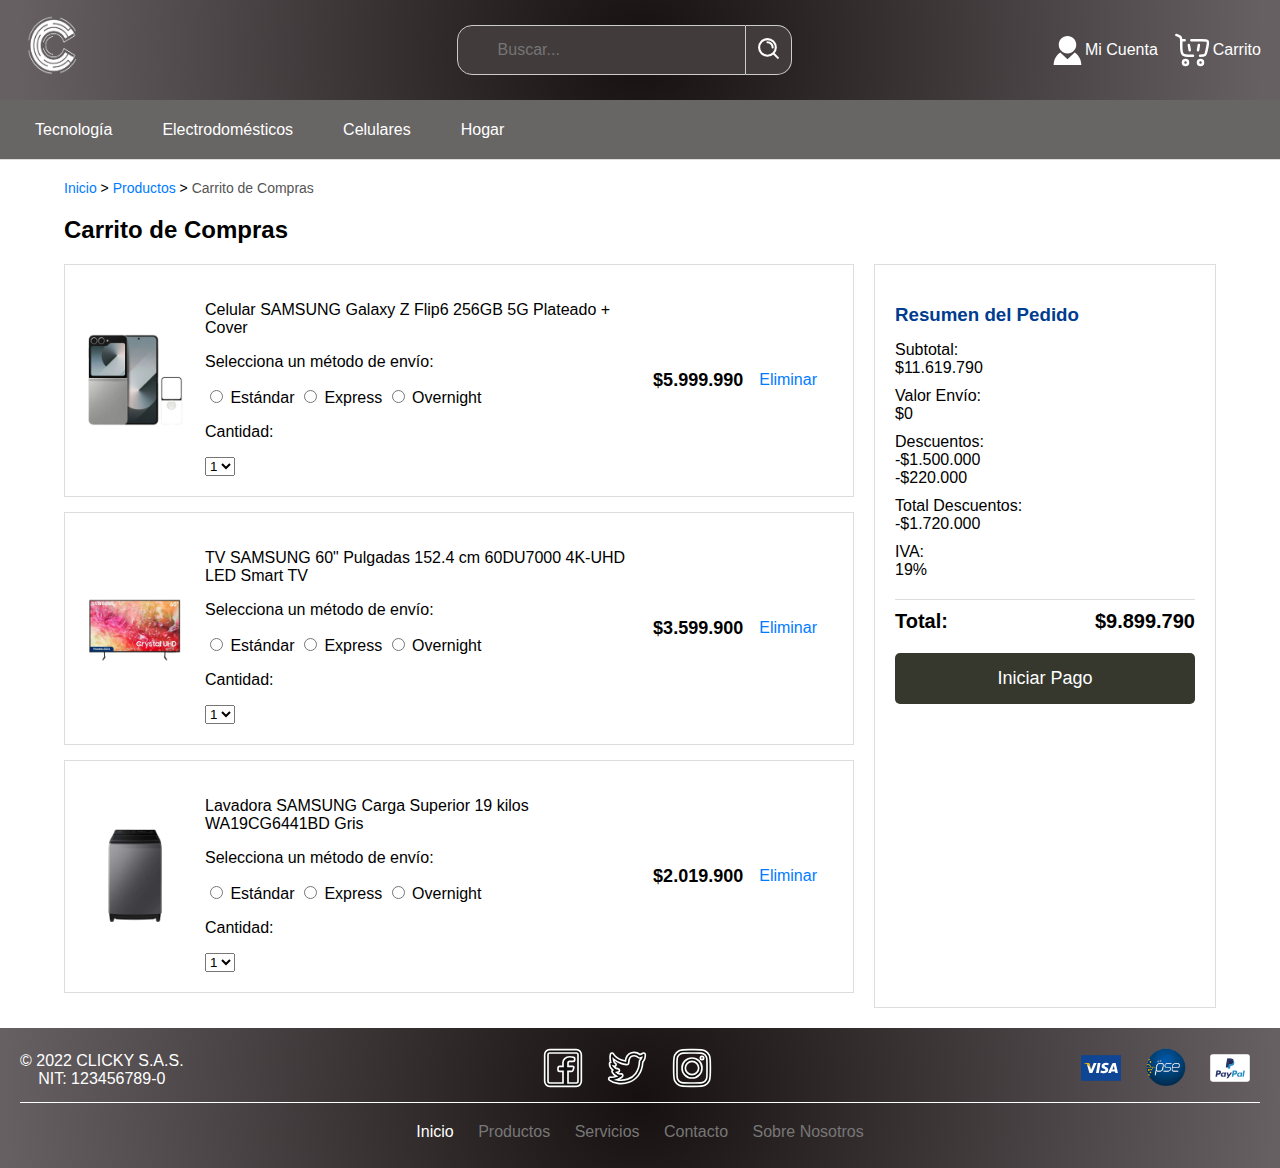
==== cart.html @ 13e3150c "feat(HU2004): Adding shopping car structure and first page's styles" ====
<!DOCTYPE html>
<html lang="es">
<head>
    <meta charset="UTF-8">
    <meta name="viewport" content="width=device-width, initial-scale=1.0">
    <title>Carrito de Compras - Mi Tienda Online</title>
    <link rel="stylesheet" href="styles.css">
</head>
<body>

    <!-- Header -->
    <header>
        <div> 
            <a href="./index.html" >
                <img class="logo" src="./img/Logo.png" alt="Logo compañia" width="70" height="70">
            </a>
        
        </div>
        <div class="search-container">
            <input type="text" placeholder="Buscar...">
            <button class="search-button">
                <img src="./img/search-alt-2-svgrepo-com.svg" alt="Buscar" width="25" height="25">
            </button>
        </div>
       
        <nav class="account-cart">
            <a href="#" >
                <img src="./img/account-svgrepo-com.svg" alt="Cuenta" width="35" height="35">
                Mi Cuenta
            </a>
            <a href="cart.html">
                <img src="./img/cart-large-4-svgrepo-com.svg" alt="Carrito" width="40" height="40">
                Carrito</a>
        </nav>
    </header>
    <nav class="subheader">
        <ul class="nav-menu">
            <li class="nav-item">
                <a href="#">Tecnología</a>
                <ul class="submenu">
                    <li><a href="./plp.html" class="active">Computadores</a></li>
                    <li><a href="#">Televisores</a></li>
                    <li><a href="#">Audio</a></li>
                    <li><a href="#">Video</a></li>
                    <li><a href="#">Impresión</a></li>
                    <li><a href="#">Cámaras</a></li>
                </ul>
            </li>
            <li class="nav-item">
                <a href="#">Electrodomésticos</a>
                <ul class="submenu">
                    <li><a href="#">Climatización</a></li>
                    <li><a href="#">Refrigeración</a></li>
                    <li><a href="#">Lavadoras/Secadoras</a></li>
                </ul>
            </li>
            <li class="nav-item">
                <a href="#">Celulares</a>
                <ul class="submenu">
                    <li><a href="#">Celulares</a></li>
                    <li><a href="#">Tabletas</a></li>
                    <li><a href="#">Smartwatch</a></li>
                </ul>
            </li>
            <li class="nav-item">
                <a href="#">Hogar</a>
                <ul class="submenu">
                    <li><a href="#">Salas</a></li>
                    <li><a href="#">Comedor</a></li>
                    <li><a href="#">Cocina</a></li>
                    <li><a href="#">Baño</a></li>
                </ul>
            </li>
        </ul>
    </nav>

    <!-- Contenido Central -->
    <main class="containerCart">
        <!-- Migaja de Pan (Breadcrumb) -->
        <nav class="breadcrumb">
            <a href="index.html">Inicio</a> > <a href="plp.html">Productos</a> > <span>Carrito de Compras</span>
        </nav>

        <!-- Título Principal -->
        <h2>Carrito de Compras</h2>

        <!-- Sección Principal del Carrito -->
        <div class="cart-content">
            <!-- Listado de Productos en el Carrito -->
            <section class="cart-items">
                <!-- Producto 1 -->
                <div class="cart-item">
                    <img src="img/producto1.png" alt="Producto 1">
                    <div class="product-details">
                        <p class="product-name">Celular SAMSUNG Galaxy Z Flip6 256GB 5G Plateado + Cover</p>
                        <p>Selecciona un método de envío:</p>
                        <label><input type="radio" name="shipping1" value="standard"> Estándar</label>
                        <label><input type="radio" name="shipping1" value="express"> Express</label>
                        <label><input type="radio" name="shipping1" value="overnight"> Overnight</label>
                        <p>Cantidad:</p>
                        <select name="quantity1">
                            <option value="1">1</option>
                            <option value="2">2</option>
                            <option value="3">3</option>
                        </select>
                    </div>
                    <div class="product-price">
                        <p>$5.999.990</p>
                    </div>
                    <div class="remove-item">
                        <a href="#">Eliminar</a>
                    </div>
                </div>

                <!-- Producto 2 -->
                <div class="cart-item">
                    <img src="img/producto2.png" alt="Producto 2">
                    <div class="product-details">
                        <p class="product-name">TV SAMSUNG 60" Pulgadas 152.4 cm 60DU7000 4K-UHD LED Smart TV</p>
                        <p>Selecciona un método de envío:</p>
                        <label><input type="radio" name="shipping2" value="standard"> Estándar</label>
                        <label><input type="radio" name="shipping2" value="express"> Express</label>
                        <label><input type="radio" name="shipping2" value="overnight"> Overnight</label>
                        <p>Cantidad:</p>
                        <select name="quantity2">
                            <option value="1">1</option>
                            <option value="2">2</option>
                            <option value="3">3</option>
                        </select>
                    </div>
                    <div class="product-price">
                        <p>$3.599.900</p>
                    </div>
                    <div class="remove-item">
                        <a href="#">Eliminar</a>
                    </div>
                </div>

                <!-- Producto 3 -->
                <div class="cart-item">
                    <img src="img/producto3.png" alt="Producto 3">
                    <div class="product-details">
                        <p class="product-name">Lavadora SAMSUNG Carga Superior 19 kilos WA19CG6441BD Gris</p>
                        <p>Selecciona un método de envío:</p>
                        <label><input type="radio" name="shipping3" value="standard"> Estándar</label>
                        <label><input type="radio" name="shipping3" value="express"> Express</label>
                        <label><input type="radio" name="shipping3" value="overnight"> Overnight</label>
                        <p>Cantidad:</p>
                        <select name="quantity3">
                            <option value="1">1</option>
                            <option value="2">2</option>
                            <option value="3">3</option>
                        </select>
                    </div>
                    <div class="product-price">
                        <p>$2.019.900</p>
                    </div>
                    <div class="remove-item">
                        <a href="#">Eliminar</a>
                    </div>
                </div>
            </section>

            <!-- Resumen de la Compra -->
            <aside class="order-summary">
                <h3>Resumen del Pedido</h3>
                <div class="summary-item"><span>Subtotal:</span><span>$11.619.790</span></div>
                <div class="summary-item"><span>Valor Envío:</span><span>$0</span></div>
                <div class="summary-item"><span>Descuentos:</span><span>-$1.500.000</span><span>-$220.000</span></div>
                <div class="summary-item"><span>Total Descuentos:</span><span>-$1.720.000</span></div>
                <div class="summary-item"><span>IVA:</span><span>19%</span></div>
                <div class="summary-total"><span>Total:</span><span>$9.899.790</span></div>
                <button class="checkout-btn">Iniciar Pago</button>
            </aside>
        </div>

    </main>

    <!-- Footer -->
    <footer>
        <div class="footer-top">
            <div class="footer-info">
                <p>© 2022 CLICKY S.A.S.</p>
                <p>NIT: 123456789-0</p>
            </div>
            <div class="footer-social">
                <a href="#"><img src="./img/facebook-svgrepo-com.svg" alt="Facebook" width="40" height="40"></a>
                <a href="#"><img src="./img/twitter-svgrepo-com.svg" alt="Twitter" width="40" height="40"></a>
                <a href="#"><img src="./img/instagram-svgrepo-com.svg" alt="Instagram" width="40" height="40"></a>
            </div>
            <div class="footer-payment">
                <img src="./img/visa-svgrepo-com.svg" alt="Visa" width="40" height="40">
                <img src="./img/pse.png" alt="Pse" width="40" height="40">
                <img src="./img/paypal-svgrepo-com.svg" alt="PayPal" width="40" height="40">
            </div>
        </div>
        <div class="footer-bottom">
            <ul class="site-map">
                <li><a href="./index.html" class="">Inicio</a></li>
                <li><a href="#" class="disabled">Productos</a></li>
                <li><a href="#" class="disabled">Servicios</a></li>
                <li><a href="#" class="disabled">Contacto</a></li>
                <li><a href="#" class="disabled">Sobre Nosotros</a></li>
            </ul>
        </div>
    </footer>

</body>
</html>
---- styles.css ----
/* GENERAL STYLES */
body {
    margin: 0;
    font-family: Arial, sans-serif;
}

/*--------------HEADER--------------*/
header {
    height: 100px; 
    background: radial-gradient(circle, #171010, #666063 97%);
    display: flex;
    justify-content: space-between;
    align-items: center;
    padding: 0 1.5%;
}

.search-container {
    display: flex;
    align-items: center;
    padding-left: 10%;
}

.search-container input {
    padding: 15px 40px;
    font-size: 1em;
    border: 1px solid #ccc;
    border-radius: 15px 0 0 15px ;
    background-color: #413b3c;   
    color: #ffffff;
}


.search-container input:focus {
    background-color: #645b5d;
    transform: scale(1.01);
    
}

.search-button {
    padding: 10px 10px;
    border: 1px solid #ccc;
    border-left: none;
    cursor: pointer;
    border-radius: 0 15px 15px 0;
    background-color: #413b3c;
}

.account-cart {
    display: flex;
    align-items: center;
}

.account-cart a {
    display: flex;
    align-items: center;
    margin-left: 15px;
    text-decoration: none;
    color: #ffffff;
}

/*--------------SUBHEADER--------------*/
.subheader {
    background-color: #686565;
    height: 60px; 
    border-bottom: 1px solid #ddd;
    display: flex;
    align-items: center;
    padding-left: 20px; /* Align with logo margin */
    box-sizing: border-box;
}

.nav-menu {
    display: flex;
    list-style-type: none;
    padding: 0;
    margin: 0;
}

.nav-item {
    position: relative;
    margin-right: 20px;
}

/*Categorias*/
.nav-item a {
    text-decoration: none;
    color: #ffffff;
    padding: 10px 15px;
    display: block;
}

.nav-item:hover .submenu {
    display: block;
}

/* Menu desplegable*/
.submenu {
    display: none;
    position: absolute;
    top: 100%;
    left: 0;
    background-color: #ffffff;
    color: #000000;
    list-style-type: none;
    padding: 0;
    margin: 0;
    box-shadow: 0px 8px 16px rgba(0,0,0,0.2);
}

.submenu li a {
    padding: 10px 15px;
    display: block;
    text-decoration: none;
    color: #000000;
}

.submenu li a.active {
   text-decoration: underline;
   color: #474747;
}

.submenu li a:hover {
    background-color: #fcfcfc;
}




/*--------------FOOTER--------------*/


footer {
    height: 100px; 
    background: radial-gradient(circle, #171010, #666063 99%);
    color: #ffffff;
    padding: 20px;
    text-align: center;
}

.footer-top {
    display: flex;
    justify-content: space-between;
    align-items: center;
    border-bottom: 1px solid #ffffff;
    padding-bottom: 10px;
    margin-bottom: 10px;
}

.footer-info p {
    margin: 0;
}

.footer-social a, .footer-payment img {
    margin: 0 10px;
}



.footer-bottom {

    padding: 10px 0;
}

.site-map {
    list-style-type: none;
    padding: 0;
    margin: 0;
}

.site-map li {
    display: inline;
    margin: 0 10px;
}

.site-map a {
    text-decoration: none;
    color: #ffffff;
}

.site-map a.disabled {
    color: #777777; /* Gray color for disabled links */
    pointer-events: none;
}





/*--Responsive Small Devices phones 48px--*/
@media (max-width: 480px) {
    header {
        height: 70px;
        padding: 5px;
    }

    header img {
        width: 25px;
        height: 25px;
    }

    header img.logo {
        width: 50px;
        height: 50px;
        padding-left: 30%;
    }

    header a {
        font-size: 0.7em;
    }

    .search-container {
        width: 50%;
        margin-left: 10px;
    }

    .search-container input {
        width: calc(100% - 50px);
        padding: 10px 20px;
        font-size: 0.9em;
    }

    .search-button {
        padding: 4px 10px;
    }

    .account-cart {
        margin-top: 10px;
        justify-content: right;
    }

    .subheader {
        height: 40px; 
    }

    .nav-menu {
        font-size: 0.7em;
    }

    .nav-item a {
        padding: 8px 3px;
    }

    .submenu li a {
        padding: 4px 5px;
        font-size: 0.9em;
    }

    footer {
        height: 100px;
        font-size: 0.8em;
    }

    footer img {
        width: 25px;
        height: 25px;
    }
    .footer-info p {
        font-size: 0.8em;
    }

    .site-map {
        font-size: 0.9em;
    }

    .site-map li {
        margin: 0 3px;
    }
}


/*--Shopping cart styles.css--*/

/*--------------SHOPPING CART--------------*/

/* Estilos generales */

.containerCart {
    width: 90%;
    max-width: 1200px;
    margin: 0 auto;
}


main {
    padding: 20px 0;
}

.breadcrumb {
    margin-bottom: 20px;
    font-size: 14px;
}

.breadcrumb a {
    color: #007BFF;
    text-decoration: none;
}

.breadcrumb span {
    color: #555;
}

/* Estilos para el contenido principal del carrito */
.cart-content {
    display: flex;
    gap: 20px;
    flex-wrap: wrap;
}

.cart-items {
    flex: 1;
}

.cart-item {
    background-color: #fff;
    padding: 20px;
    margin-bottom: 15px;
    border: 1px solid #ddd;
    display: flex;
    justify-content: space-between;
    align-items: center;
}

.cart-item img {
    width: 100px;
    height: 100px;
    object-fit: cover;
}

.product-details {
    flex: 2;
    margin-left: 20px;
}

.product-price {
    font-size: 18px;
    font-weight: bold;
}

.remove-item a {
    padding: 1rem;
    color: #007BFF;
    text-decoration: none;
}

.remove-item a:hover {
    text-decoration: underline;
}

/* Estilos para el resumen del pedido */
.order-summary {
    width: 100%;
    max-width: 300px;
    background-color: #fff;
    padding: 20px;
    border: 1px solid #ddd;
    flex-shrink: 0;
}

.order-summary h3 {
    margin-bottom: 15px;
    color: #003c8f;
}

.summary-item {
    display: flex;
    flex-direction: column;
    justify-content: space-between;
    margin-bottom: 10px;
}

.summary-total {
    display: flex;
    justify-content: space-between;
    font-size: 20px;
    font-weight: bold;
    margin-top: 20px;
    padding-top: 10px;
    border-top: 1px solid #ddd;
}

.checkout-btn {
    background-color:#36382E;
    color: white;
    width: 100%;
    padding: 15px;
    border: #36382E;
    border-radius: 5px;
    font-size: 18px;
    cursor: pointer;
    margin-top: 20px;
}

.checkout-btn:hover {
    background-color: #DADAD9;
    color: black;
}

/* Estilos Responsive */
@media (max-width: 768px) {
    .cart-content {
        flex-direction: column;
    }

    .cart-item {
        flex-direction: column;
        align-items: flex-start;
    }

    .order-summary {
        margin-top: 20px;
    }

    .cart-item img {
        width: 80%;
        height: 80%;
        /* object-fit: cover; */
    }
}

@media (max-width: 480px) {

    .cart-item img {
        width: 60%;
        height: 60%;
    }

    .cart-content {
        flex-direction: column;
    }

    .cart-item {
        flex-direction: column;
        align-items: flex-start;
    }

    .order-summary {
        margin-top: 20px;
    }
}
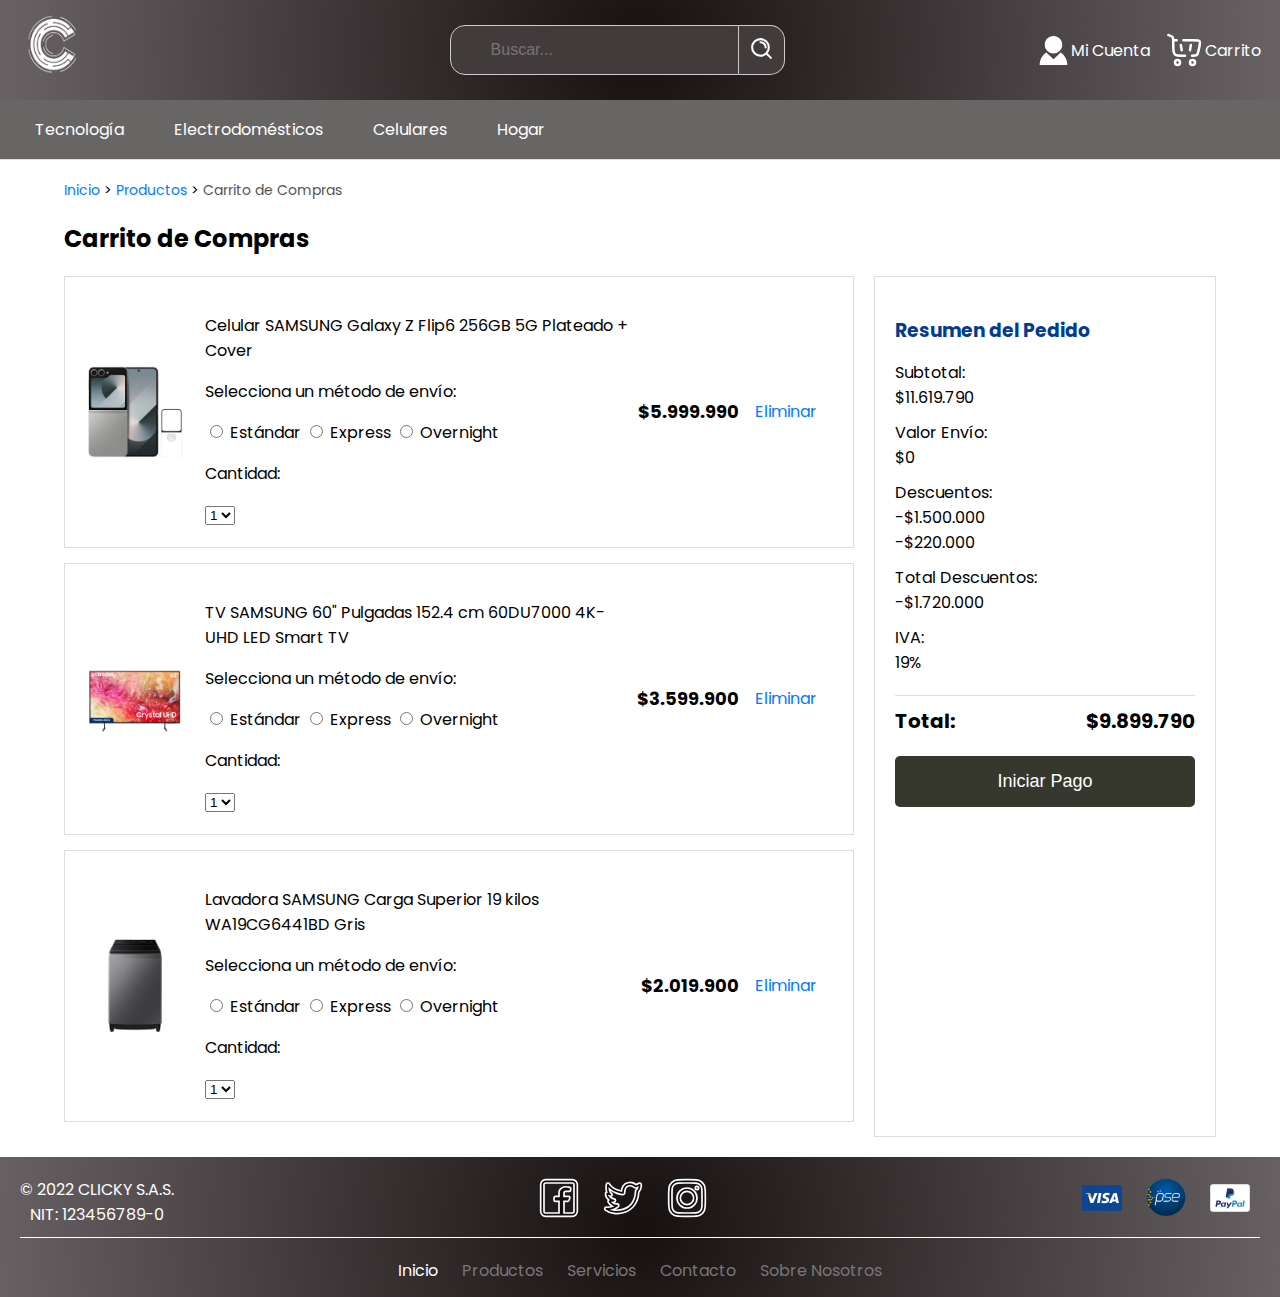
==== commit e34b483d: "feat(HU2004): Update Font Styles" ====
--- a/cart.html
+++ b/cart.html
@@ -5,6 +5,7 @@
     <meta name="viewport" content="width=device-width, initial-scale=1.0">
     <title>Carrito de Compras - Mi Tienda Online</title>
     <link rel="stylesheet" href="styles.css">
+    <link href="https://fonts.googleapis.com/css2?family=Poppins:wght@400;500;700&display=swap" rel="stylesheet">
 </head>
 <body>
 
--- a/styles.css
+++ b/styles.css
@@ -1,7 +1,7 @@
 /* GENERAL STYLES */
 body {
     margin: 0;
-    font-family: Arial, sans-serif;
+    font-family: 'Poppins', sans-serif;
 }
 
 /*--------------HEADER--------------*/
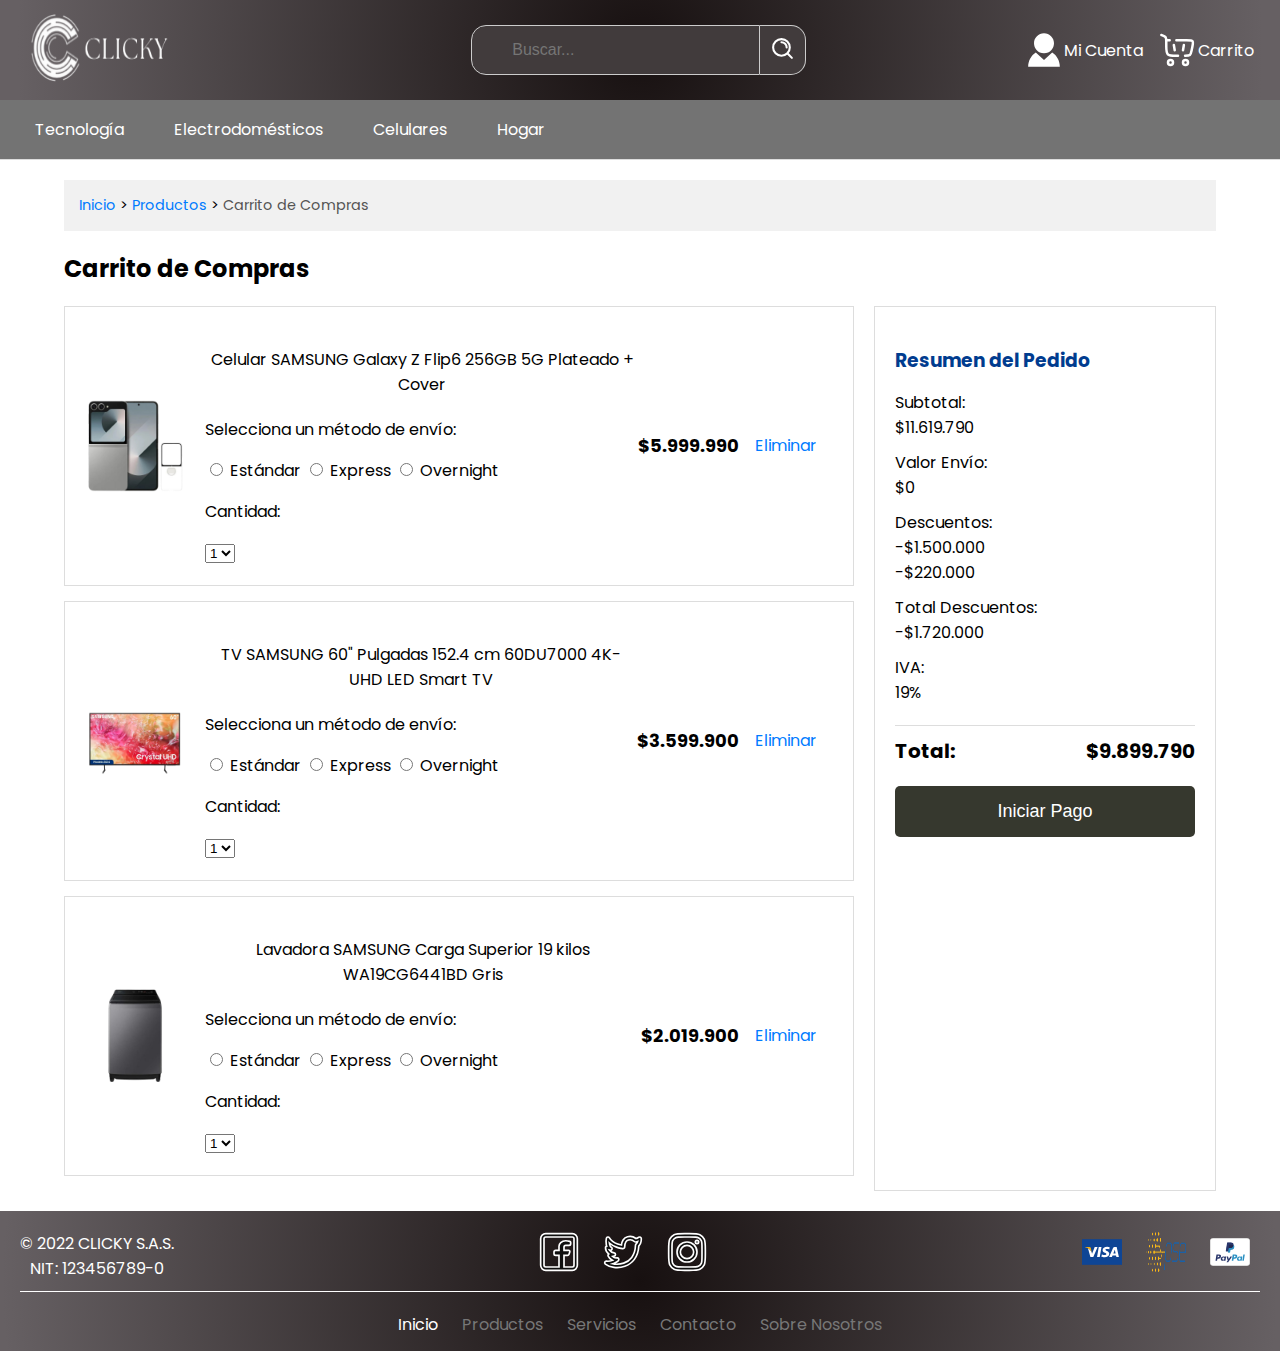
==== commit 12d53d8e: "fix(UH2000):  Added logo with name and fixed responsive bug" ====
--- a/cart.html
+++ b/cart.html
@@ -12,8 +12,8 @@
     <!-- Header -->
     <header>
         <div> 
-            <a href="./index.html" >
-                <img class="logo" src="./img/Logo.png" alt="Logo compañia" width="70" height="70">
+            <a href="./index.html">
+                <img class="logo" src="./img/Logo.png" alt="Logo compañia" width="140" height="70">
             </a>
         
         </div>
@@ -26,7 +26,7 @@
        
         <nav class="account-cart">
             <a href="#" >
-                <img src="./img/account-svgrepo-com.svg" alt="Cuenta" width="35" height="35">
+                <img src="./img/account-svgrepo-com.svg" alt="Cuenta" width="40" height="40">
                 Mi Cuenta
             </a>
             <a href="cart.html">
--- a/styles.css
+++ b/styles.css
@@ -1,7 +1,10 @@
 /* GENERAL STYLES */
 body {
+    font-family: 'Poppins', sans-serif;
     margin: 0;
-    font-family: 'Poppins', sans-serif;
+    padding: 0;
+    box-sizing: border-box;
+
 }
 
 /*--------------HEADER--------------*/
@@ -11,7 +14,10 @@
     display: flex;
     justify-content: space-between;
     align-items: center;
-    padding: 0 1.5%;
+}
+
+header img.logo {
+    padding-left: 20%;
 }
 
 .search-container {
@@ -33,7 +39,6 @@
 .search-container input:focus {
     background-color: #645b5d;
     transform: scale(1.01);
-    
 }
 
 .search-button {
@@ -48,6 +53,7 @@
 .account-cart {
     display: flex;
     align-items: center;
+    padding-right: 2%;
 }
 
 .account-cart a {
@@ -60,7 +66,7 @@
 
 /*--------------SUBHEADER--------------*/
 .subheader {
-    background-color: #686565;
+    background-color: #737373;
     height: 60px; 
     border-bottom: 1px solid #ddd;
     display: flex;
@@ -127,8 +133,6 @@
 
 
 /*--------------FOOTER--------------*/
-
-
 footer {
     height: 100px; 
     background: radial-gradient(circle, #171010, #666063 99%);
@@ -154,8 +158,6 @@
     margin: 0 10px;
 }
 
-
-
 .footer-bottom {
 
     padding: 10px 0;
@@ -186,11 +188,11 @@
 
 
 
-/*--Responsive Small Devices phones 48px--*/
-@media (max-width: 480px) {
+/*--Responsive header and footer--*/
+@media (max-width: 768px) {
     header {
         height: 70px;
-        padding: 5px;
+        width: auto
     }
 
     header img {
@@ -199,9 +201,9 @@
     }
 
     header img.logo {
-        width: 50px;
-        height: 50px;
-        padding-left: 30%;
+        width: 70px;
+        height: 35px;
+        padding-left: 25%;
     }
 
     header a {
@@ -210,11 +212,11 @@
 
     .search-container {
         width: 50%;
-        margin-left: 10px;
+        margin-right: 0%;;
     }
 
     .search-container input {
-        width: calc(100% - 50px);
+        width: 20%;
         padding: 10px 20px;
         font-size: 0.9em;
     }
@@ -225,11 +227,12 @@
 
     .account-cart {
         margin-top: 10px;
-        justify-content: right;
+        margin-right: 4%;
     }
 
     .subheader {
         height: 40px; 
+        width: 100%;
     }
 
     .nav-menu {
@@ -237,12 +240,12 @@
     }
 
     .nav-item a {
-        padding: 8px 3px;
+        padding: 8px 0px;
+        
     }
 
     .submenu li a {
-        padding: 4px 5px;
-        font-size: 0.9em;
+        padding: 8px 5px;
     }
 
     footer {
@@ -266,7 +269,6 @@
         margin: 0 3px;
     }
 }
-
 
 /*--Shopping cart styles.css--*/
 
@@ -379,7 +381,7 @@
 }
 
 .checkout-btn {
-    background-color:#36382E;
+    background-color: #36382E;
     color: white;
     width: 100%;
     padding: 15px;
@@ -437,3 +439,646 @@
         margin-top: 20px;
     }
 }
+
+/*--Main page  styles.css--*/
+
+/*-------------------MAIN PAGE STYLES----------------------------*/
+
+.content {
+    padding: 20px;
+}
+
+.promo-images {
+    display: flex;
+    flex-direction: column;
+    gap: 20px;
+    margin-bottom: 40px;
+    margin-left: calc(-20px);
+    width: calc(100% + 40px);
+}
+
+.promo-image img {
+    width: 100%;
+    height: auto;
+    border-radius: 8px;
+    object-fit: cover;
+}
+
+.featured-products {
+    display: grid;
+    grid-template-columns: repeat(3, 1fr);
+    gap: 20px;
+    margin-bottom: 40px;
+}
+
+.product-box {
+    background-color: #f0efef;
+    padding: 15px;
+    text-align: center;
+    border-radius: 8px;
+    transition: transform 0.3s ease;
+}
+
+.product-box:hover {
+    transform: scale(1.05);
+}
+
+.product-box img {
+    width: 50%;
+    height: 50%;
+    border-radius: 8px;
+    margin-bottom: 10px;
+}
+
+.product-box h3 {
+    font-size: 1.2em;
+    margin: 10px 0;
+}
+
+.product-box .original-price {
+    text-decoration: line-through;
+    color: #888;
+}
+
+.product-box .discount-price {
+    color: #e60000;
+    font-weight: bold;
+}
+
+.product-box .discount-price span {
+    color: #333;
+    font-size: 0.9em;
+    margin-left: 5px;
+}
+
+.product-box button {
+    background-color: #666063;
+    color: #fff;
+    padding: 10px 20px;
+    border: none;
+    border-radius: 8px;
+    cursor: pointer;
+    transition: background-color 0.3s ease;
+}
+
+.product-box button:hover {
+    background-color: #383637;
+
+}
+
+.banner {
+    margin-top: 40px;
+    display: flex;
+    flex-direction: column;
+    gap: 20px;
+    margin-left: calc(-20px);
+    width: calc(100% + 40px);
+}
+
+.banner img {
+    width: 100%;
+    height: auto;
+    border-radius: 8px;
+}
+
+/*---------------- MAIN  PAGE RESPONSIVE-------------*/
+
+/* Media Query para dispositivos móviles */
+@media (max-width: 768px) {
+    .promo-img-1 {
+        content: url('img/promo1-res.png');
+
+    }
+    .promo-img-2 {
+        content: url('img/promo2-res.png');
+    }
+    .featured-products {
+        grid-template-columns: repeat(2, 1fr);
+    }
+
+    .product-box img {
+        height: 150px;
+    }
+
+    .product-box h3 {
+        font-size: 1em;
+    }
+
+    .product-box img {
+        width: 100%;
+        height: auto;
+    }
+
+    .product-box .original-price {
+        font-size: 0.9em;
+    }
+
+    .product-box .discount-price {
+        font-size: 1.2em;
+    }
+
+    .product-box button {
+        font-size: 0.9em;
+    }
+    .banner{
+        content: url('img/banner-res.png');
+    }
+}
+
+/* --- PDP styles.css --- */
+
+/*---------------- PDP STYLES -------------*/
+/* Migaja de pan (breadcrumb) */
+.breadcrumb {
+    padding: 15px;
+    background-color: #f1f1f1;
+    margin: 0;
+    font-size: 0.9em;
+}
+
+.breadcrumb a {
+    color: #007bff;
+    text-decoration: none;
+}
+
+.breadcrumb a:hover {
+    text-decoration: underline;
+}
+
+/* Nombre del producto */
+.product-name {
+    text-align: center;
+    margin: 20px 0;
+}
+
+
+
+/* Contenedor principal */
+.product-container {
+    display: flex;
+    align-items: flex-start;
+    margin: 20px;
+    justify-content: center;
+}
+
+
+/* Contenedor de la galería */
+.gallery-container {
+    display: flex;
+    flex-direction: column;
+    align-items: flex-start; /* Alinea todo a la izquierda */
+    max-width: 600px; /* Tamaño máximo del contenedor */
+    margin: 20px; /* Espacio alrededor del contenedor */
+   
+}
+.gallery-container input[type="radio"] {
+    position: absolute;
+    left: -9999px; /* Mueve los inputs fuera de la pantalla */
+}
+
+/* Imagen principal */
+.main-image {
+    position: relative;
+    width: 100%; /* La imagen ocupa todo el ancho disponible del contenedor */
+}
+
+.main-img {
+    width: 100%;
+    height: auto;
+    border: 2px solid #000; /* Borde negro */
+    border-radius: 10px; /* Esquinas redondeadas */
+    display: none;
+}
+
+#image1:checked ~ .main-image #img1,
+#image2:checked ~ .main-image #img2,
+#image3:checked ~ .main-image #img3 {
+    display: block;
+}
+
+/* Contenedor de miniaturas */
+.thumbnails {
+    display: flex;
+    gap: 10px;
+    margin-top: 10px; /* Espacio entre la imagen principal y las miniaturas */
+    overflow-x: auto;
+}
+
+/* Miniaturas */
+.thumbnail {
+    width: 100px;
+    height: auto;
+    cursor: pointer;
+    border: 2px solid #ddd;
+    border-radius: 5px;
+    transition: border-color 0.3s ease;
+}
+
+.thumbnail:hover {
+    border-color: black;
+}
+
+.product-summary {
+    margin-top: 20px;
+    text-align: left;
+    max-width: 600px;
+   
+    line-height: 1.6; /* Opcional: aumenta el espacio entre líneas para mejorar la legibilidad */ 
+    max-width: 400px;
+    background-color: #f5f5f5;
+    padding: 20px;
+    border-radius: 10px;
+    font-size: 18px;
+    
+}
+
+
+/* Especificaciones técnicas */
+.specifications {
+    padding: 20px;
+    background-color: #f9f9f9;
+}
+
+.specifications h2 {
+    text-align: center;
+    margin-bottom: 20px;
+}
+
+.specifications table {
+    width: 100%;
+    margin: 0 auto;
+    border-collapse: collapse;
+}
+
+.specifications table td {
+    padding: 10px;
+    border-bottom: 1px solid #ddd;
+}
+
+/* Productos relacionados */
+.related-products {
+    padding: 20px;
+    background-color: #fff;
+}
+
+.related-products h2 {
+    text-align: center;
+    margin-bottom: 20px;
+}
+
+.products-grid {
+    display: flex;
+    justify-content: space-around;
+    flex-wrap: wrap;
+}
+
+.related-product {
+    text-align: center;
+    max-width: 150px;
+}
+
+.related-product img {
+    max-width: 100%;
+    height: auto;
+    margin-bottom: 10px;
+}
+
+/*styles de la product-box*/
+.featured-products-pdp {
+    display: grid;
+    grid-template-columns: repeat(3, 1fr);
+    gap: 20px;
+    margin-bottom: 40px;
+}
+
+.product-box-pdp {
+    background-color: #f5f5f5;
+    padding: 15px;
+    text-align: center;
+    border-radius: 8px;
+    transition: transform 0.3s ease;
+}
+
+.product-box-pdp:hover {
+    transform: scale(1.05);
+}
+
+.product-box-pdp img {
+    width: 50%;
+    height: 50%;
+    border-radius: 8px;
+    margin-bottom: 10px;
+}
+
+.product-box-pdp h3 {
+    font-size: 1.2em;
+    margin: 10px 0;
+}
+
+.product-box-pdp .original-price-pdp {
+    text-decoration: line-through;
+    color: #888;
+}
+
+.product-box-pdp .discount-price-pdp {
+    color: #e60000;
+    font-weight: bold;
+}
+
+/*---------------- PDP STYLES RESPONSIVE-------------*/
+
+/* Responsiveness */
+@media (max-width: 768px) {
+
+     /* Nombre del producto */
+     .product-name {
+        text-align: center;
+        margin: 40px 0;
+        font-size: 3.5vw; /* Ajusta el tamaño del texto según el ancho de la pantalla */
+        max-width: 100%; /* Asegura que no se desborde */
+        word-wrap: break-word; /* Permite que las palabras se dividan si es necesario */
+        hyphens: auto; /* Agrega guiones para dividir palabras largas */
+    }
+    
+    .product-container {
+        display: flex;
+        flex-direction: column;
+        align-items: center; /* Centra los elementos horizontalmente */
+        justify-content: center; /* Centra los elementos verticalmente */
+       
+    }
+    
+    .product-summary {
+        margin: 20px 0 0 0; /* Ajusta el margen para mantener el texto alineado correctamente */
+        text-align: left; /* Centra el texto debajo de la imagen */
+    }
+    
+    .specifications {
+        padding: 20px;
+        background-color: #f9f9f9;
+    }
+    
+    .specifications h2 {
+        text-align: center;
+        margin-bottom: 20px;
+    }
+    
+    .specifications table {
+        width: 70%;
+        margin: 0 auto;
+        border-collapse: collapse;
+    }
+    
+    .specifications table td {
+        padding: 10px;
+        border-bottom: 1px solid #ddd;
+    }
+    
+
+    .products-grid {
+        justify-content: space-between;
+    }
+
+    .related-product {
+        text-align: center;
+        max-width: 150px;
+        justify-content: center;
+        
+    }
+
+    .featured-products-pdp {
+        grid-template-columns: repeat(2, 1fr);
+        padding: 0;
+        margin-left: 40px;
+        justify-content: center;
+        
+        width: 80%;
+    }
+
+    .product-box-pdp {
+        background-color: #f5f5f5;
+        padding: 15px;
+        text-align: center;
+        border-radius: 8px;
+        transition: transform 0.3s ease;
+        width: 90%;
+        justify-content: center;
+    }
+
+    .product-box-pdp img {
+        height: 80px;
+    }
+
+    .product-box-pdp h3 {
+        font-size: 1em;
+    }
+
+    .product-box-pdp img {
+        width: 40%;
+        height: auto;
+    }
+
+    .product-box-pdp .original-price-pdp {
+        font-size: 0.9em;
+    }
+
+    .product-box-pdp .discount-price-pdp {
+        font-size: 1.2em;
+    }
+    
+}
+
+
+/*---------------------------PLP------------------------------*/
+
+
+.product-list-container {
+    display: flex;
+    flex-wrap: wrap;
+    padding: 20px;
+}
+
+.Main-PLP {
+    width: 90%;
+    max-width: 1200px;
+    margin: 0 auto;
+}
+
+
+.filter-box {
+    width: 100%;
+    max-width: 200px;
+    margin-right: 20px;
+}
+
+.filter-category {
+    border: 1px solid #ddd;
+    padding: 10px;
+    margin-bottom: 10px;
+}
+
+.product-list {
+    flex: 1;
+}
+
+.results-info {
+    display: flex;
+    justify-content: space-between;
+    align-items: center;
+    padding: 10px;
+    border-bottom: 1px solid #ddd;
+}
+
+.product-item-1 {
+    display: flex;
+    flex-direction: row-reverse;
+    border: 1px solid #ddd;
+    padding: 10px;
+    margin-bottom: 20px;
+    align-items: center;
+    flex-wrap: wrap;
+}
+
+.product-item-1 img {
+    width: 35%;
+    height: auto;
+    margin-right: 20px;
+}
+
+.info-producto-1 {
+    flex: 1;
+}
+
+.product-link {
+    text-decoration: none;
+    color: inherit;
+    display: flex;
+    flex-direction: row;
+    width: 100%;
+    height: 100%;
+}
+
+.product-link img {
+    transition: transform 0.3s ease;
+}
+
+.product-link:hover img {
+    transform: scale(1.1);
+}
+
+.add-to-cart {
+    background-color: #36382E;
+    color: white;
+    width: 100%;
+    padding: 15px;
+    border: #36382E;
+    border-radius: 5px;
+    font-size: 18px;
+    cursor: pointer;
+    margin-top: 20px;
+}
+
+#stars-for-products {
+    width: 4%;
+}
+
+.product-item h4 {
+    margin: 0 0 10px 0;
+}
+
+.product-item .rating {
+    margin: 0 0 10px 0;
+}
+
+.product-item p {
+    margin: 0 0 10px 0;
+}
+
+.normal-price {
+    text-decoration: line-through;
+    margin-right: 5px;
+    color: #888;
+}
+
+.discounted-price {
+    color: #d9534f;
+    font-weight: bold;
+}
+
+#add-cart-button {
+    width: 10%;
+    height: auto;
+}
+
+.ad-banner {
+    display: flex;
+    justify-content: center; 
+    width: 100%; 
+    margin: 0 auto;
+}
+
+.ad-banner img {
+    width: 159%;
+    height: auto; 
+}
+
+
+.pagination {
+    display: flex;
+    justify-content: center;
+    margin-top: 20px;
+    padding: 10px 0;
+}
+
+.pagination a {
+    color: #333;
+    padding: 10px 15px;
+    margin: 0 5px;
+    border: 1px solid #ddd;
+    text-decoration: none;
+    transition: background-color 0.3s ease;
+    border-radius: 10px;
+}
+
+.pagination a.active {
+    background-color: #36382E;
+    color: white;
+    border: 1px solid #36382E;
+}
+
+.pagination a:hover:not(.active) {
+    background-color: #ddd;
+}
+
+/* mobile plp */
+@media (max-width: 768px) {
+    .results-info {
+        display: flex;
+        flex-direction: column; 
+        align-items: flex-start; 
+    }
+
+    .results-info select {
+        margin-top: 10px; 
+        width: 100%; 
+    }
+
+    .product-link {
+        flex-direction: column;
+    }
+
+    .product-link img {
+        width: 100%;
+        height: auto;
+    }
+
+    #stars-for-products {
+        width: 7%;
+    }
+
+    .ad-banner img {
+        max-width: 111%;
+        height: auto;
+    }
+}
+
